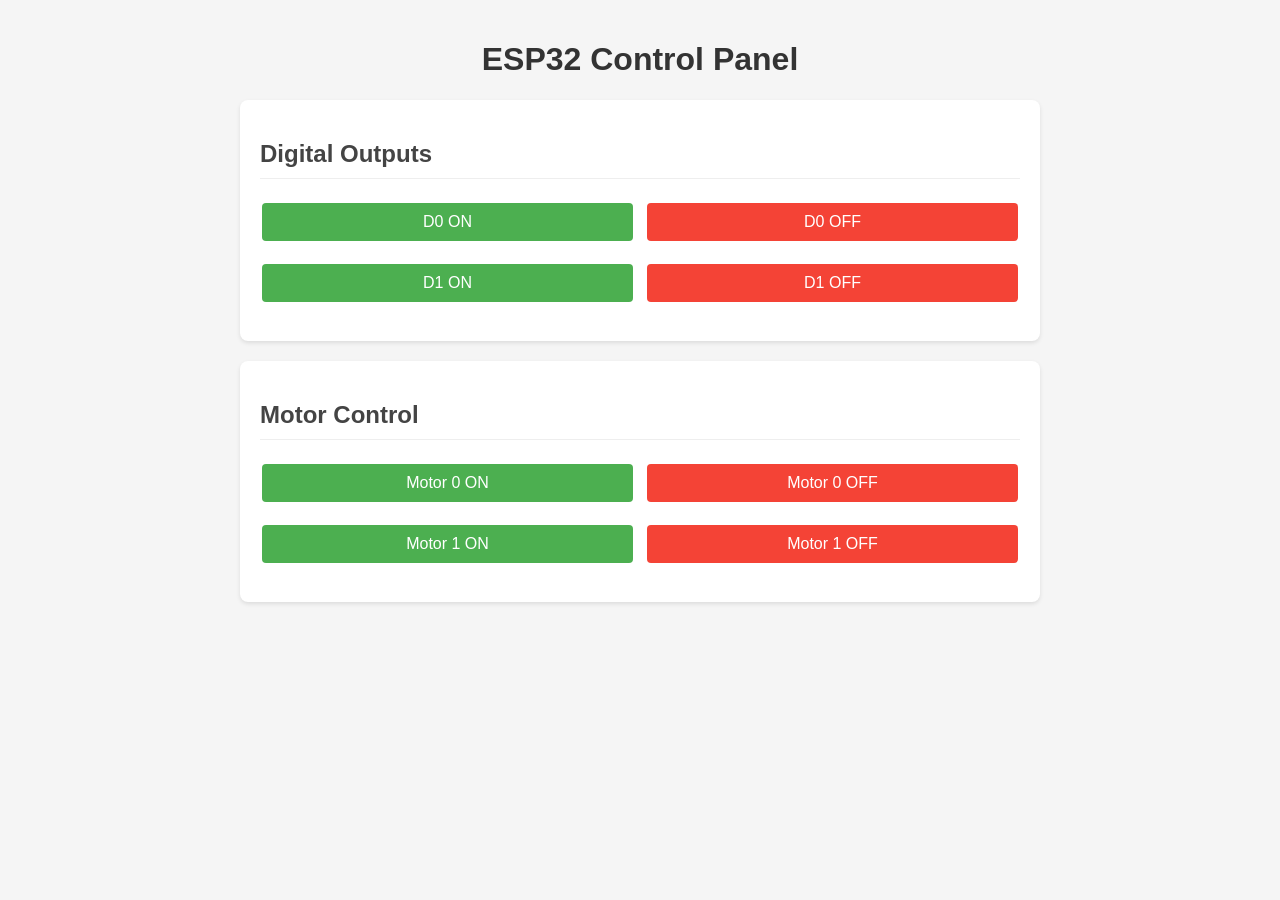
==== src/html/index.html @ 3315d035 "WIP something" ====
<!DOCTYPE html>
<html lang="en">
<head>
    <title>ESP32 Control Panel</title>
    <meta name="viewport" content="width=device-width, initial-scale=1">
    <style>
        body { 
            font-family: Arial, sans-serif; 
            margin: 0; 
            padding: 20px; 
            max-width: 800px; 
            margin: 0 auto; 
            background-color: #f5f5f5;
        }
        h1 { 
            color: #333; 
            text-align: center;
        }
        .control-panel {
            background-color: white;
            border-radius: 8px;
            padding: 20px;
            box-shadow: 0 2px 4px rgba(0,0,0,0.1);
            margin-bottom: 20px;
        }
        h2 {
            color: #444;
            border-bottom: 1px solid #eee;
            padding-bottom: 10px;
        }
        .button-group {
            display: flex;
            flex-wrap: wrap;
            gap: 10px;
            margin-bottom: 15px;
        }
        .button { 
            background-color: #4CAF50; 
            border: none; 
            color: white; 
            padding: 10px 20px; 
            text-align: center; 
            text-decoration: none; 
            display: inline-block; 
            font-size: 16px; 
            margin: 4px 2px; 
            cursor: pointer; 
            border-radius: 4px;
            flex: 1;
            min-width: 100px;
        }
        .button.off { 
            background-color: #f44336; 
        }
        .button:hover {
            opacity: 0.9;
        }
        .status {
            margin-top: 20px;
            padding: 10px;
            border-radius: 4px;
            background-color: #e8f5e9;
            display: none;
        }
    </style>
</head>
<body>
    <h1>ESP32 Control Panel</h1>
    
    <div class="control-panel">
        <h2>Digital Outputs</h2>
        <div class="button-group">
            <button class="button" onclick="sendCommand('digital', 0, 1)">D0 ON</button>
            <button class="button off" onclick="sendCommand('digital', 0, 0)">D0 OFF</button>
        </div>
        <div class="button-group">
            <button class="button" onclick="sendCommand('digital', 1, 1)">D1 ON</button>
            <button class="button off" onclick="sendCommand('digital', 1, 0)">D1 OFF</button>
        </div>
    </div>
    
    <div class="control-panel">
        <h2>Motor Control</h2>
        <div class="button-group">
            <button class="button" onclick="sendCommand('motor', 0, 1)">Motor 0 ON</button>
            <button class="button off" onclick="sendCommand('motor', 0, 0)">Motor 0 OFF</button>
        </div>
        <div class="button-group">
            <button class="button" onclick="sendCommand('motor', 1, 1)">Motor 1 ON</button>
            <button class="button off" onclick="sendCommand('motor', 1, 0)">Motor 1 OFF</button>
        </div>
    </div>
    
    <div id="status" class="status"></div>

    <script>
        function sendCommand(type, id, value) {
            const statusElement = document.getElementById('status');
            statusElement.style.display = 'block';
            statusElement.textContent = `Sending command: ${type} ${id} ${value}...`;
            statusElement.style.backgroundColor = '#e8f5e9';
            
            fetch(`/api/${type}/${id}/${value}`)
                .then(response => {
                    if (response.ok) {
                        statusElement.textContent = `Success: ${type} ${id} set to ${value}`;
                        statusElement.style.backgroundColor = '#e8f5e9';
                    } else {
                        statusElement.textContent = `Error: Failed to set ${type} ${id} to ${value}`;
                        statusElement.style.backgroundColor = '#ffebee';
                    }
                })
                .catch(error => {
                    statusElement.textContent = `Error: ${error.message}`;
                    statusElement.style.backgroundColor = '#ffebee';
                });
        }
    </script>
</body>
</html>
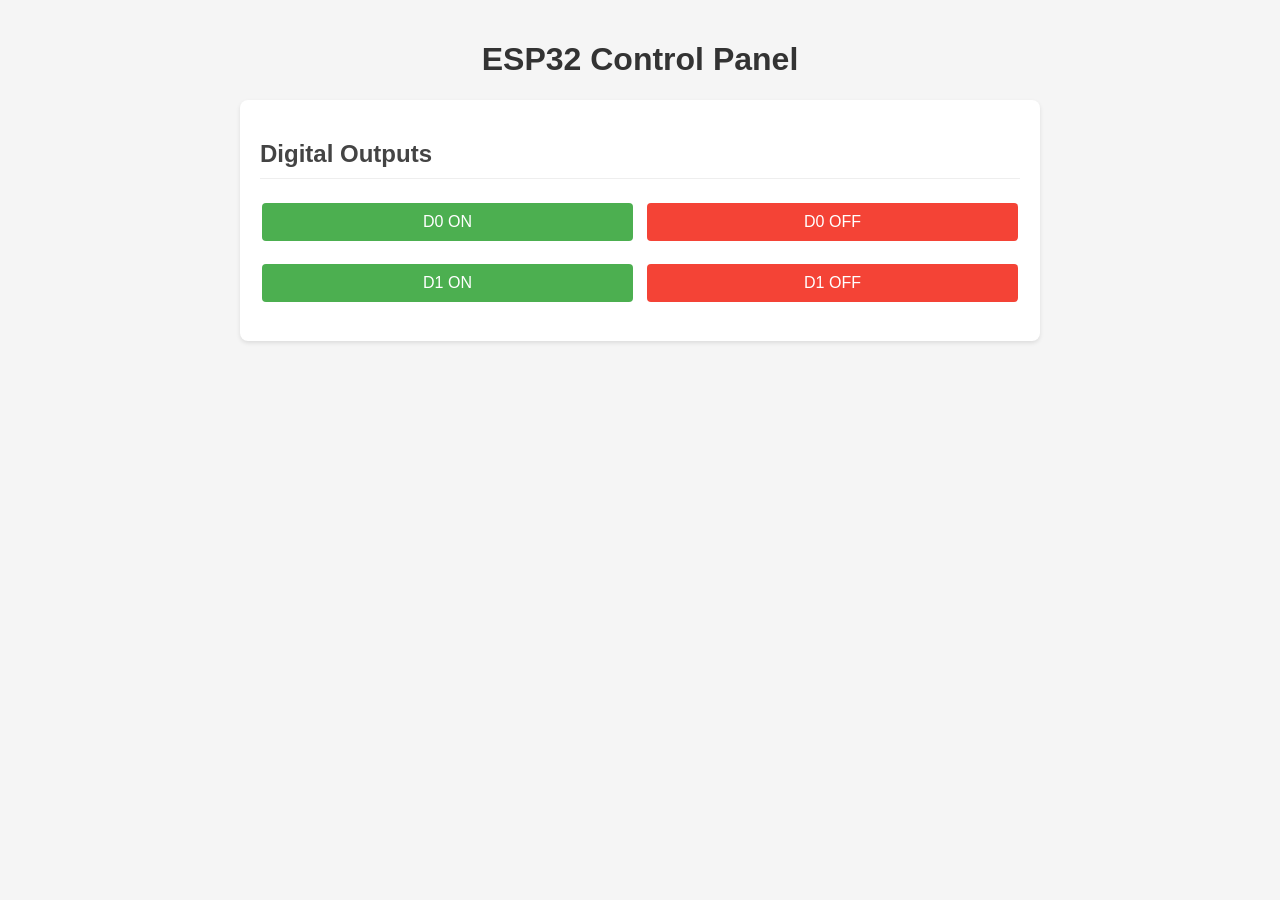
==== commit f39dc0c3: "Cleanup" ====
--- a/src/html/index.html
+++ b/src/html/index.html
@@ -79,18 +79,6 @@
         </div>
     </div>
     
-    <div class="control-panel">
-        <h2>Motor Control</h2>
-        <div class="button-group">
-            <button class="button" onclick="sendCommand('motor', 0, 1)">Motor 0 ON</button>
-            <button class="button off" onclick="sendCommand('motor', 0, 0)">Motor 0 OFF</button>
-        </div>
-        <div class="button-group">
-            <button class="button" onclick="sendCommand('motor', 1, 1)">Motor 1 ON</button>
-            <button class="button off" onclick="sendCommand('motor', 1, 0)">Motor 1 OFF</button>
-        </div>
-    </div>
-    
     <div id="status" class="status"></div>
 
     <script>
